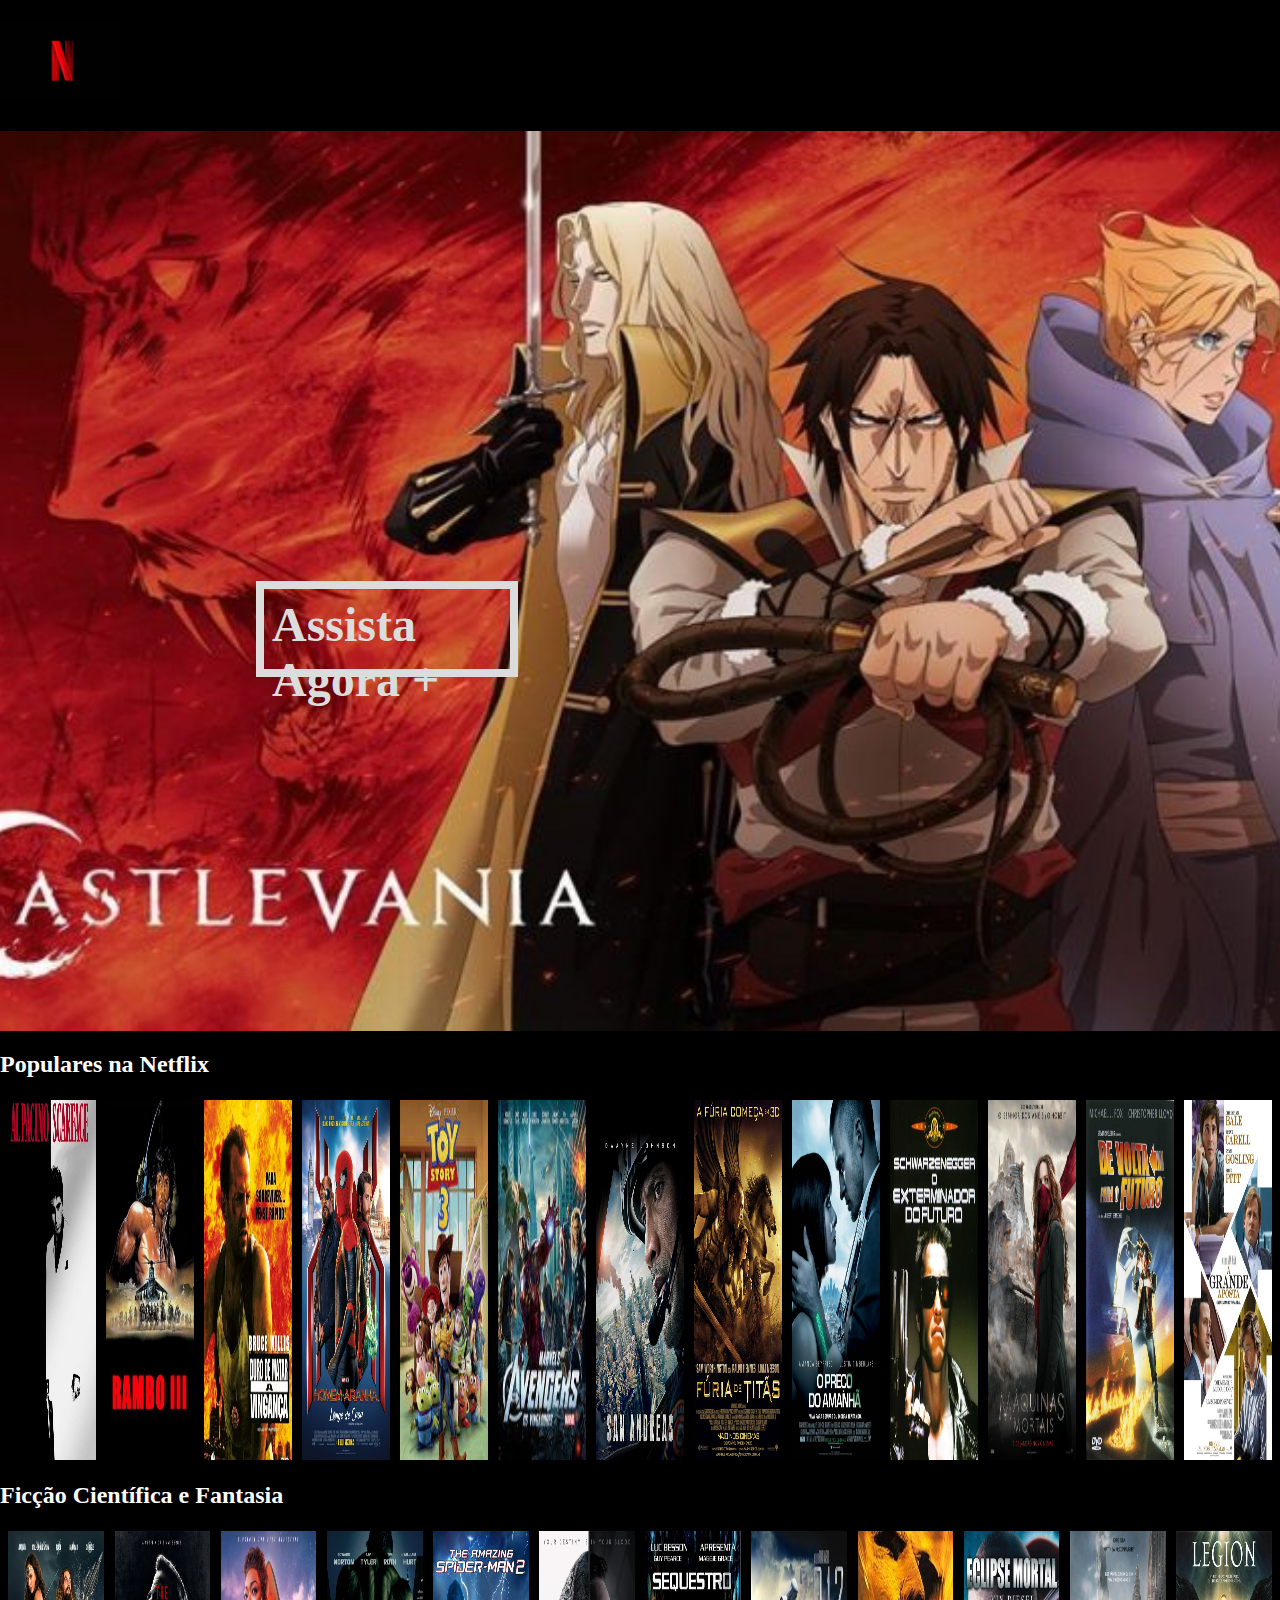
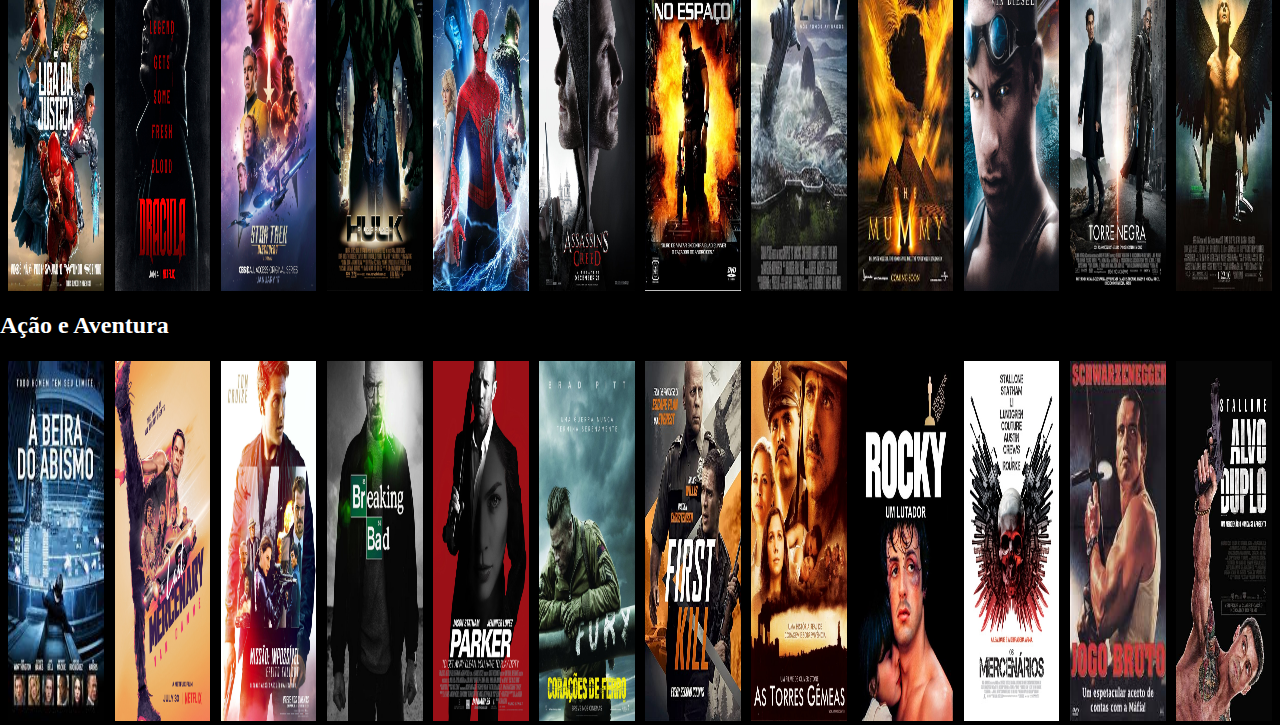
==== home.html @ 9b9063d3 "Respansividade adicionada, mudanças no css, mais filmes adicionados, entre outras ccoisas" ====
<!DOCTYPE html>
<html lang="pt-br">
<head>
    <meta charset="UTF-8">
    <meta http-equiv="X-UA-Compatible" content="IE=edge">
    <meta name="viewport" content="width=device-width, initial-scale=1.0">
    <link rel="stylesheet" href="css/home.css">
    <title>Netflix - Home</title>
</head>
<body>
    <section class="main-content">

        <div class="main">
            <h1>
                <a href="index.html">
                    <img src="images/netflix-logo.jpg" alt="logo da Netflix" height="80vh" width="120vw">
                </a>
            </h1>
        </div>

        <div class="principal-content">
            <h2 class="seeNow">Assista Agora + </h2>
        </div>

        <h2 class="text-categorys">Populares na Netflix</h2>

        <div class="category-popular">

            <div class="movie">
                <img src="images/scarface-movie.jpg">
            </div>

            <div class="movie">
                <img src="images/rambo3-movie.jpg">
            </div>

            <div class="movie">
                <img src="images/duroDeMatar-movie.jpg">
            </div>

            <div class="movie">
                <img src="images/homemAranha-movie.jpg">
            </div>

            <div class="movie">
                <img src="images/toyStory3-movie.jpg">
            </div>

            <div class="movie">
                <img src="images/vingadores-movie.jpg">
            </div>

            <div class="movie">
                <img src="images/sanAndreas-movie.jpg">
            </div>

            <div class="movie">
                <img src="images/furiaDeTitas.jpg">
            </div>

            <div class="movie">
                <img src="images/precoDoAmanha-movie.jpg">
            </div>

            <div class="movie">
                <img src="images/exterminadorDoFuturo-movie.jpg">
            </div>

            <div class="movie">
                <img src="images/maquinasMortais-movie.jpg">
            </div>

            <div class="movie">
                <img src="images/deVoltaParaOFuturo-movie.jpg">
            </div>

            <div class="movie">
                <img src="images/aGrandeAposta-movie.jpg">
            </div>

        </div>

        <h2 class="text-categorys">Ficção Científica e Fantasia</h2>

        <div class="category-scienceFictionAndFantasy">

            <div class="movie">
                <img src="images/ligaDaJustica.jpg">
            </div>

            <div class="movie">
                <img src="images/dracula-movie.jpg">
            </div>

            <div class="movie">
                <img src="images/starTrek-movie.jpg">
            </div>

            <div class="movie">
                <img src="images/hulk-movie.jpg">
            </div>

            <div class="movie">
                <img src="images/homemAranha2-movie.jpg">
            </div>

            <div class="movie">
                <img src="images/assassinsCreed-movie.jpg">
            </div>

            <div class="movie">
                <img src="images/sequestroNoEspaco-movie.jpg">
            </div>

            <div class="movie">
                <img src="images/2012-movie.jpg">
            </div>

            <div class="movie">
                <img src="images/aMumia-movie.jpg">
            </div>

            <div class="movie">
                <img src="images/eclipseMortal-movie.jpg">
            </div>

            <div class="movie">
                <img src="images/torreNegra-movie.jpg">
            </div>

            <div class="movie">
                <img src="images/legiao-movie.jpeg">
            </div>

        </div>

            <h2 class="text-categorys">Ação e Aventura</h2>

        <div class="category-actionAdventure">

            <div class="movie">
                <img src="images/aBeiraDoAbismo-movie.jpg">
            </div>

            <div class="movie">
                <img src="images/ultimoMercenario-movie.jpg">
            </div>

            <div class="movie">
                <img src="images/missaoImpossivel-movie.jpg">
            </div>

            <div class="movie">
                <img src="images/breakingBad-serie.jpg">
            </div>

            <div class="movie">
                <img src="images/parker-movie.jpg">
            </div>

            <div class="movie">
                <img src="images/coracoesDeFerro.jpg">
            </div>

            <div class="movie">
                <img src="images/firstKill-movie.jpg">
            </div>

            <div class="movie">
                <img src="images/asTorresGemeas-movie.jpg">
            </div>

            <div class="movie">
                <img src="images/rocky-movie.jpg">
            </div>

            <div class="movie">
                <img src="images/osMercenarios-movie.jpg">
            </div>

            <div class="movie">
                <img src="images/jogoBruto-movie.jpg">
            </div>

            <div class="movie">
                <img src="images/alvoDuplo-movie.jpg">
            </div>


        </div>

    </section>
</body>
</html>
---- css/home.css ----
body {
    margin: 0;
    padding: 0;
    background-color: #000000
}

.main-content {
    display: flex;
    flex-direction: column;
    /*padding-top: 50vh;*/
}

.principal-content {
    height: 100vh;
    width: 100%;
    background-image: url("../images/castlevania-serie.jpg");
    background-repeat:no-repeat;
    background-position:center;
    background-size:cover
}


.seeNow {
    padding: 0.5rem 0.5rem 0 0.5rem;
    font-size: 3rem;
    color: #DCDCDC;
    background: none;
    border: 0.5rem solid #DCDCDC;
    height: 8vh;
    width: 18vw;
    position: relative;
    margin: 50vh 20vw;
    cursor: pointer;
}

.text-categorys {
    color: #FFFFFF;
}

.category-popular, .category-scienceFictionAndFantasy, .category-actionAdventure {
    display: flex;
    padding-left: 0.5vw
}

.movie {
    
    height: 40vh;
    width: 100vw;
    border: 2px solid black;
    margin-right: 0.5vw;
    cursor: pointer;
}

.movie img {

    width: 100%;
    height: 40vh;
}

@media (max-width: 600px) {

    .principal-content {

        height: 40vh;
        width: 100%;

    }

    .seeNow {

        font-size: 1.8rem;
        margin: 10vh;
        height: 10vh;
        width: 25vw;
        padding: 0.3rem 0.2rem 0.2rem 0.3rem;

    }

    .category-popular, .category-scienceFictionAndFantasy, .category-actionAdventure {

        overflow:auto;
        padding-left: 1rem;

    }

    .movie img {
        
        width: 30vw;

    }


}
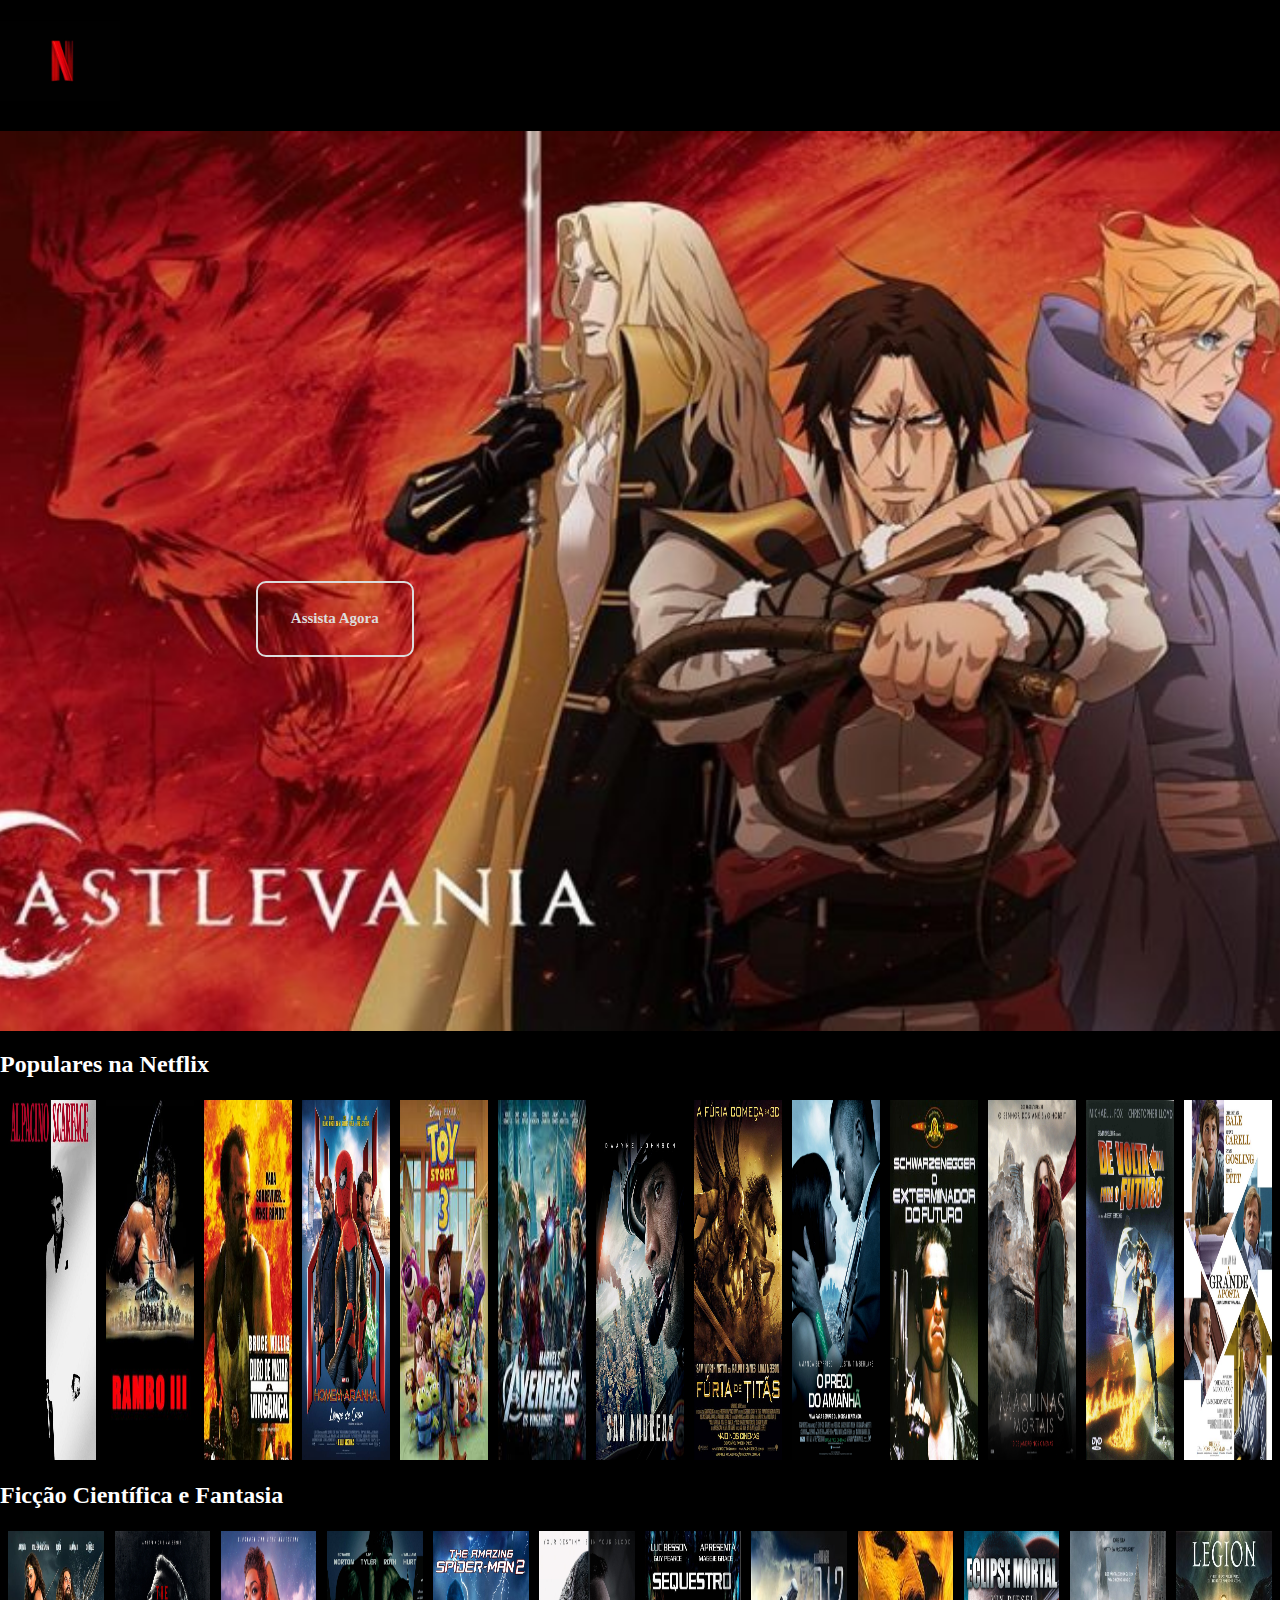
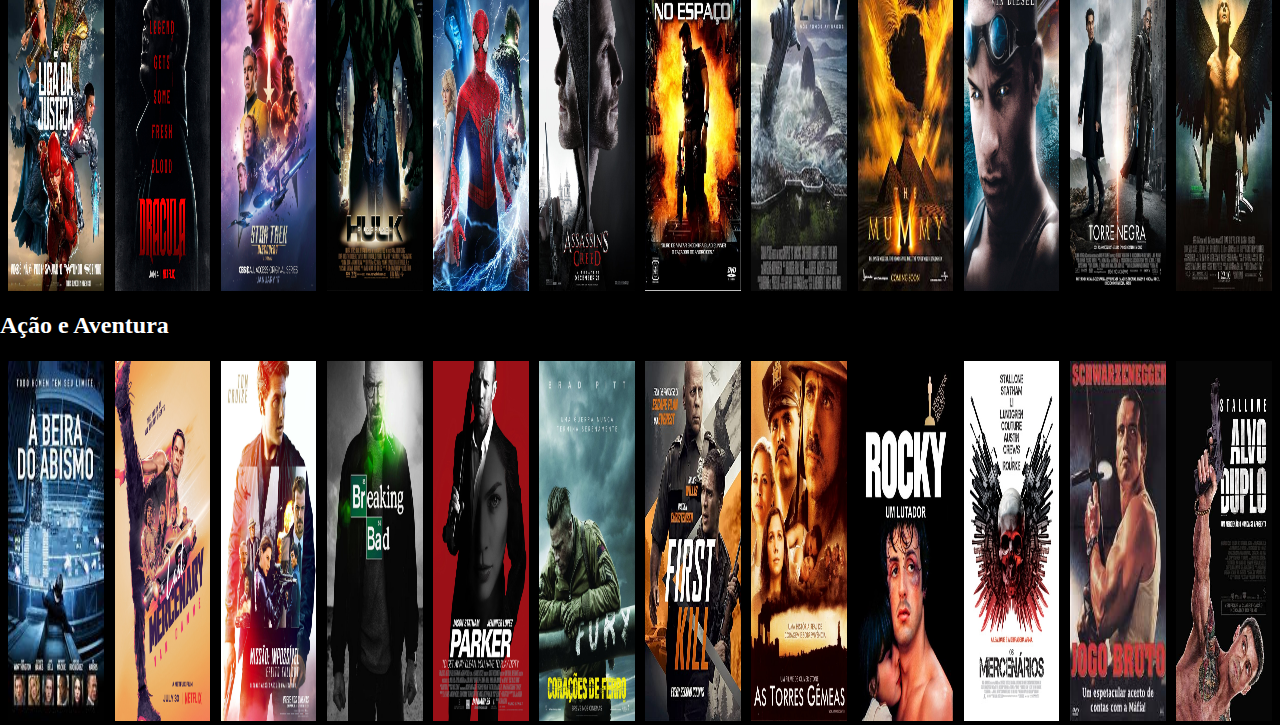
==== commit b3f5c2c9: "adicionado JavaScript no formulário junto com validações e mais algumas alterações no layout" ====
--- a/home.html
+++ b/home.html
@@ -1,5 +1,6 @@
 <!DOCTYPE html>
 <html lang="pt-br">
+
 <head>
     <meta charset="UTF-8">
     <meta http-equiv="X-UA-Compatible" content="IE=edge">
@@ -7,6 +8,7 @@
     <link rel="stylesheet" href="css/home.css">
     <title>Netflix - Home</title>
 </head>
+
 <body>
     <section class="main-content">
 
@@ -19,7 +21,7 @@
         </div>
 
         <div class="principal-content">
-            <h2 class="seeNow">Assista Agora + </h2>
+            <h2 class="seeNow">Assista Agora </h2>
         </div>
 
         <h2 class="text-categorys">Populares na Netflix</h2>
@@ -134,7 +136,7 @@
 
         </div>
 
-            <h2 class="text-categorys">Ação e Aventura</h2>
+        <h2 class="text-categorys">Ação e Aventura</h2>
 
         <div class="category-actionAdventure">
 
@@ -191,4 +193,5 @@
 
     </section>
 </body>
+
 </html>--- a/css/home.css
+++ b/css/home.css
@@ -14,20 +14,22 @@
     height: 100vh;
     width: 100%;
     background-image: url("../images/castlevania-serie.jpg");
-    background-repeat:no-repeat;
-    background-position:center;
-    background-size:cover
+    background-repeat: no-repeat;
+    background-position: center;
+    background-size: cover
 }
 
-
 .seeNow {
-    padding: 0.5rem 0.5rem 0 0.5rem;
-    font-size: 3rem;
+    font-size: 15px;
+    display: flex;
+    justify-content: center;
+    align-items: center;
     color: #DCDCDC;
     background: none;
-    border: 0.5rem solid #DCDCDC;
+    border: 0.15rem solid #DCDCDC;
+    border-radius: 10px;
     height: 8vh;
-    width: 18vw;
+    width: 12vw;
     position: relative;
     margin: 50vh 20vw;
     cursor: pointer;
@@ -37,13 +39,14 @@
     color: #FFFFFF;
 }
 
-.category-popular, .category-scienceFictionAndFantasy, .category-actionAdventure {
+.category-popular,
+.category-scienceFictionAndFantasy,
+.category-actionAdventure {
     display: flex;
     padding-left: 0.5vw
 }
 
 .movie {
-    
     height: 40vh;
     width: 100vw;
     border: 2px solid black;
@@ -52,42 +55,35 @@
 }
 
 .movie img {
-
     width: 100%;
     height: 40vh;
 }
 
+@media (max-width: 800px) {
+    .seeNow {
+        font-size: 12px;
+    }
+}
+
 @media (max-width: 600px) {
-
     .principal-content {
-
         height: 40vh;
         width: 100%;
-
     }
-
     .seeNow {
-
         font-size: 1.8rem;
         margin: 10vh;
-        height: 10vh;
+        height: 12vh;
         width: 25vw;
         padding: 0.3rem 0.2rem 0.2rem 0.3rem;
-
     }
-
-    .category-popular, .category-scienceFictionAndFantasy, .category-actionAdventure {
-
-        overflow:auto;
+    .category-popular,
+    .category-scienceFictionAndFantasy,
+    .category-actionAdventure {
+        overflow: auto;
         padding-left: 1rem;
-
     }
-
     .movie img {
-        
         width: 30vw;
-
     }
-
-
 }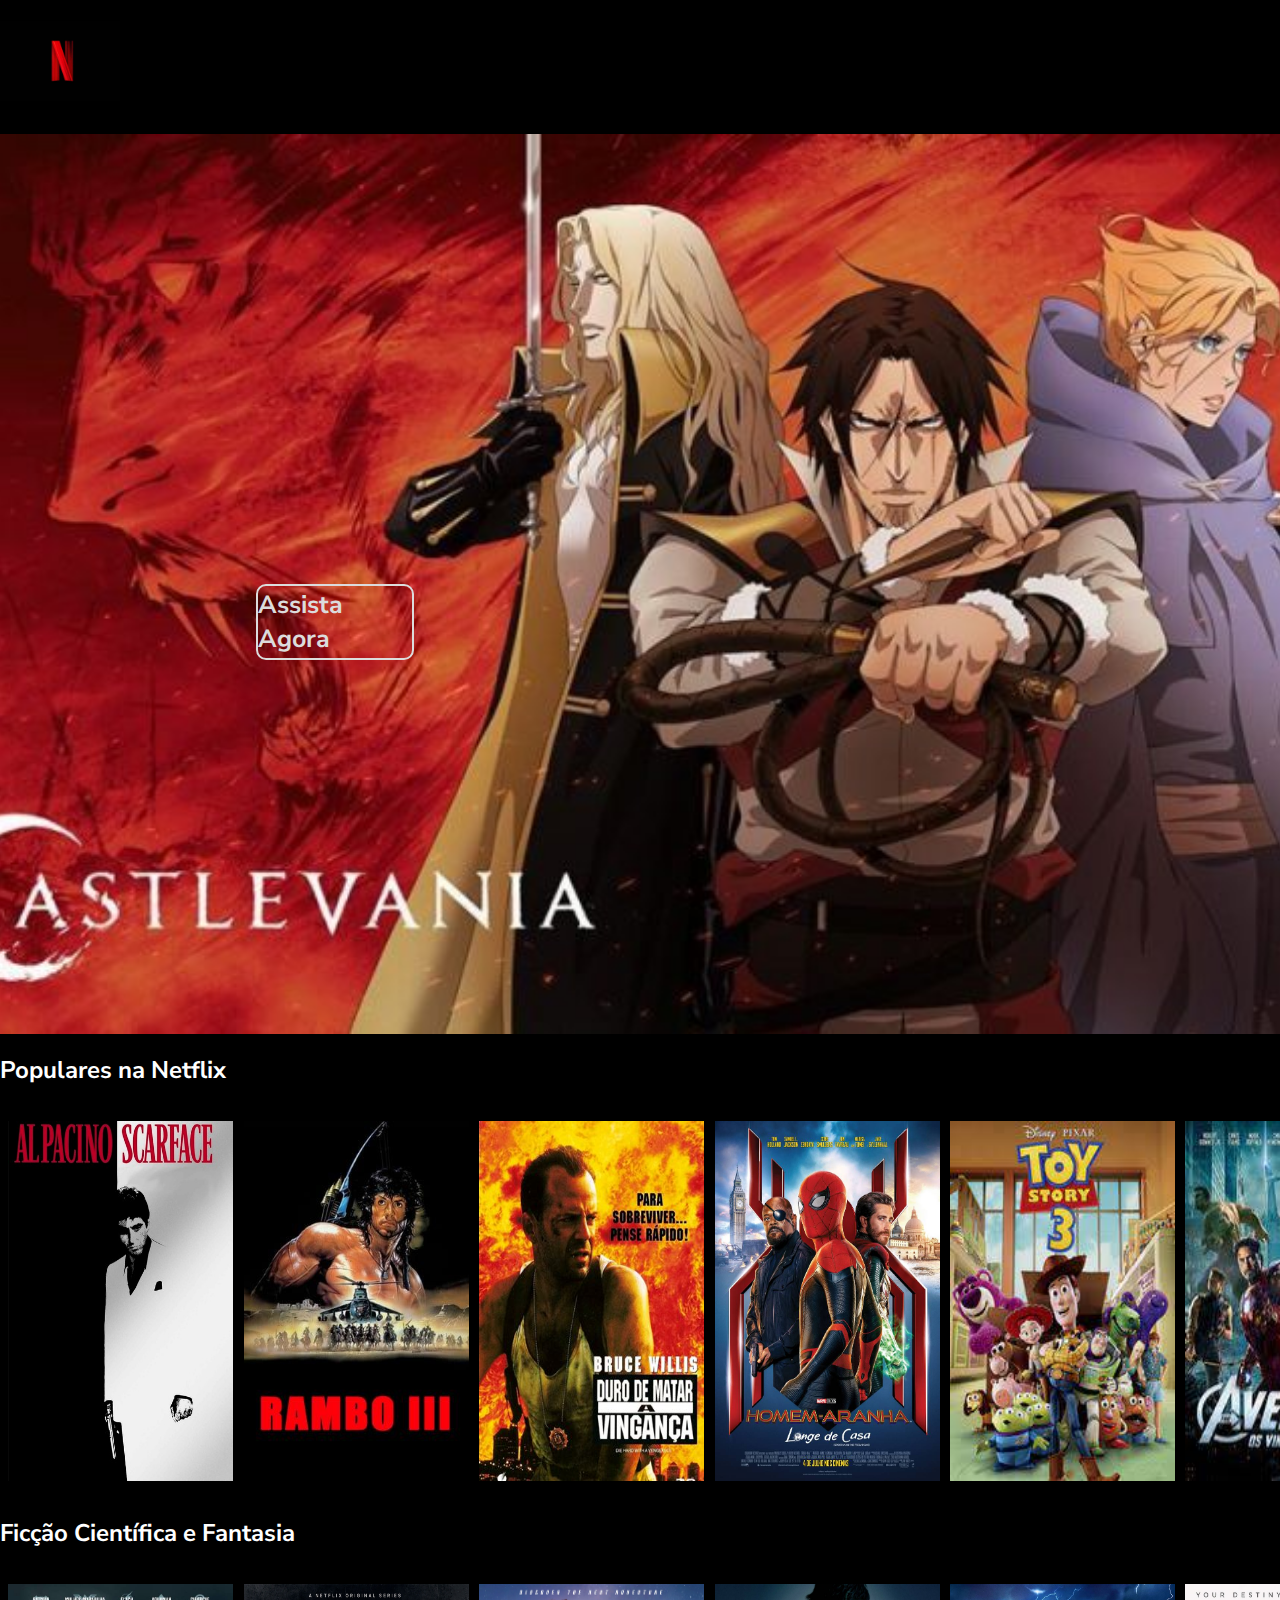
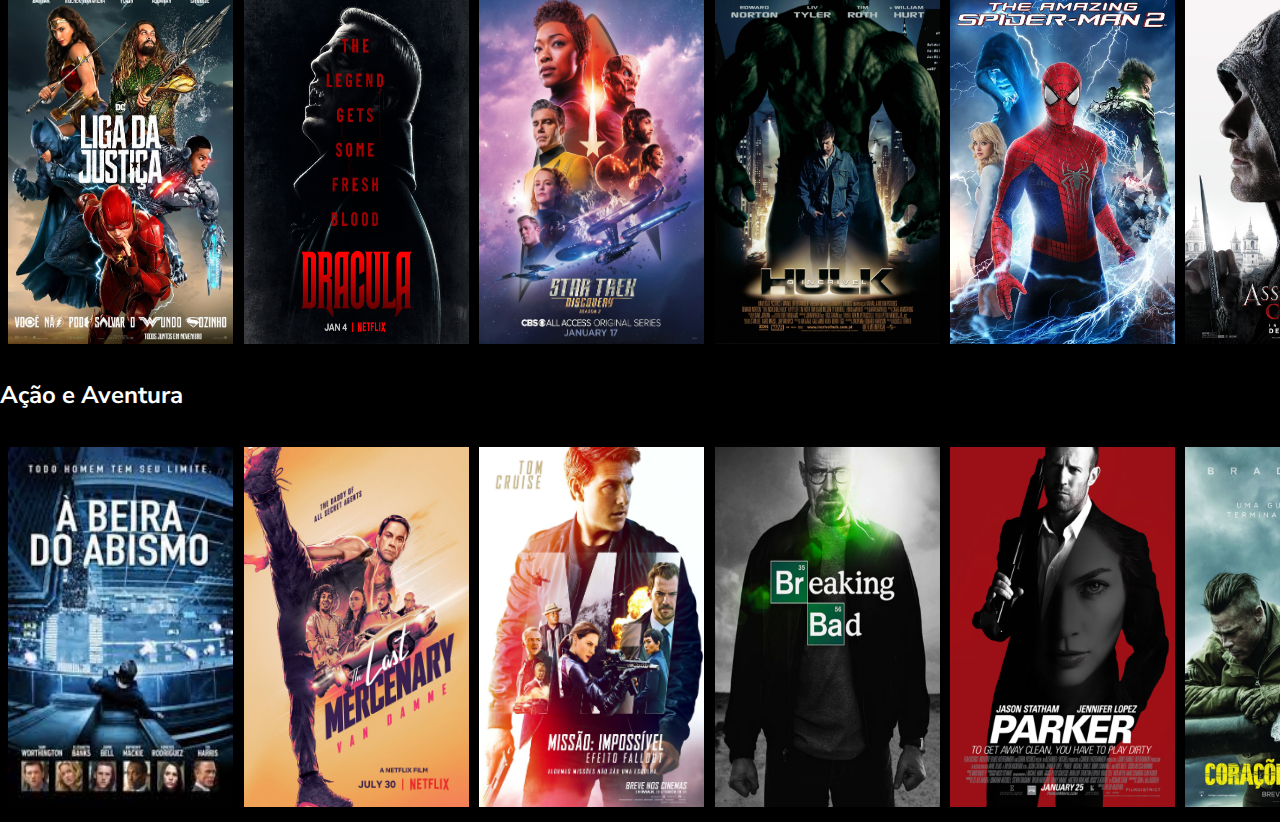
==== commit e06e8c30: "Alteração no título da página index, exclusão de propriedade desnecessária, edição de classes repeti" ====
--- a/home.html
+++ b/home.html
@@ -6,6 +6,9 @@
     <meta http-equiv="X-UA-Compatible" content="IE=edge">
     <meta name="viewport" content="width=device-width, initial-scale=1.0">
     <link rel="stylesheet" href="css/home.css">
+    <link rel="preconnect" href="https://fonts.googleapis.com">
+    <link rel="preconnect" href="https://fonts.gstatic.com" crossorigin>
+    <link href="https://fonts.googleapis.com/css2?family=Nunito+Sans:wght@300&display=swap" rel="stylesheet">
     <title>Netflix - Home</title>
 </head>
 
@@ -26,7 +29,7 @@
 
         <h2 class="text-categorys">Populares na Netflix</h2>
 
-        <div class="category-popular">
+        <div class="category">
 
             <div class="movie">
                 <img src="images/scarface-movie.jpg">
@@ -84,7 +87,7 @@
 
         <h2 class="text-categorys">Ficção Científica e Fantasia</h2>
 
-        <div class="category-scienceFictionAndFantasy">
+        <div class="category">
 
             <div class="movie">
                 <img src="images/ligaDaJustica.jpg">
@@ -138,7 +141,7 @@
 
         <h2 class="text-categorys">Ação e Aventura</h2>
 
-        <div class="category-actionAdventure">
+        <div class="category">
 
             <div class="movie">
                 <img src="images/aBeiraDoAbismo-movie.jpg">
--- a/css/home.css
+++ b/css/home.css
@@ -1,7 +1,25 @@
+* {
+    font-family: 'Nunito Sans', sans-serif;
+}
+
 body {
     margin: 0;
     padding: 0;
     background-color: #000000
+}
+
+::-webkit-scrollbar-track {
+    background: rgb(19 18 18);
+}
+
+::-webkit-scrollbar {
+    width: 8px;
+    height: 8px;
+}
+
+::-webkit-scrollbar-thumb {
+    background: gray;
+    border-radius: 30px;
 }
 
 .main-content {
@@ -20,7 +38,7 @@
 }
 
 .seeNow {
-    font-size: 15px;
+    font-size: 25px;
     display: flex;
     justify-content: center;
     align-items: center;
@@ -39,11 +57,12 @@
     color: #FFFFFF;
 }
 
-.category-popular,
-.category-scienceFictionAndFantasy,
-.category-actionAdventure {
+.category {
     display: flex;
-    padding-left: 0.5vw
+    padding-left: 0.5vw;
+    overflow: auto;
+    margin-top: 1.5vh;
+    margin-bottom: 1.5vh;
 }
 
 .movie {
@@ -55,13 +74,30 @@
 }
 
 .movie img {
-    width: 100%;
+    width: 225px;
     height: 40vh;
+}
+
+@media (max-width: 1000px) {
+    .movie img {
+        width: 45vw;
+    }
+    .category {
+        overflow: auto;
+        padding-left: 1rem;
+    }
 }
 
 @media (max-width: 800px) {
     .seeNow {
         font-size: 12px;
+    }
+    .movie img {
+        width: 40vw;
+    }
+    .category {
+        overflow: auto;
+        padding-left: 1rem;
     }
 }
 
@@ -77,9 +113,7 @@
         width: 25vw;
         padding: 0.3rem 0.2rem 0.2rem 0.3rem;
     }
-    .category-popular,
-    .category-scienceFictionAndFantasy,
-    .category-actionAdventure {
+    .category {
         overflow: auto;
         padding-left: 1rem;
     }
